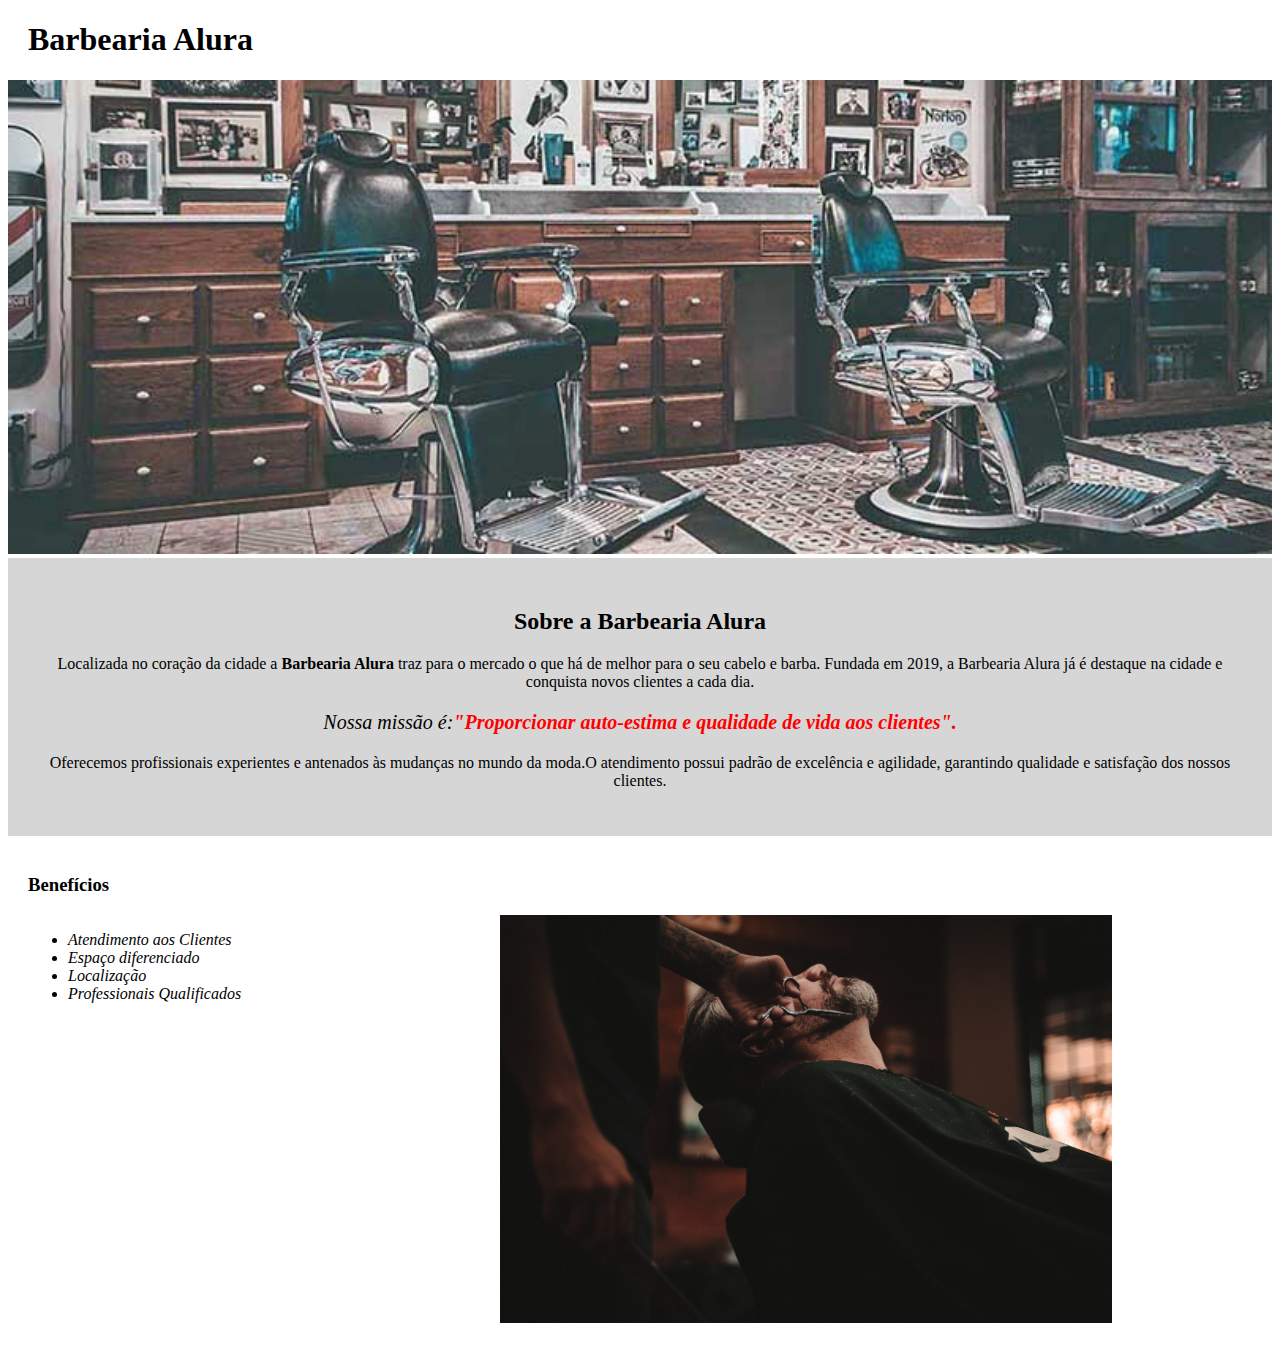
==== index.html @ 02f7198e "m" ====
<!DOCTYPE html>
<html lang="pt-br">
<head>
    <meta charset="UTF-8">
    <title>Barbearia Alura</title>
    <link rel="stylesheet" href="style.css">
</head> 
<body>
    <header>
        <h1 class="titulo-principal">Barbearia Alura</h1>
    </header>

    <img id="banner" src="banner.jpg">
<div class="principal">
    <h2 class="titulo-centralizado">Sobre a Barbearia Alura</h2>

    <p>Localizada no coração da cidade a <strong>Barbearia Alura</strong> traz para o mercado o que há de melhor para o seu cabelo e barba. Fundada em 2019, a Barbearia Alura já é destaque na cidade e conquista novos clientes a cada dia.</p>

    <p id="missão"><em>Nossa missão é:<strong>"Proporcionar auto-estima e qualidade de vida aos clientes".</strong></em></p>

    <p>Oferecemos profissionais experientes e antenados às mudanças no mundo da moda.O atendimento possui padrão de excelência e agilidade, garantindo qualidade e satisfação dos nossos clientes.</p>

</div>

<div class="benefícios">
    <h3>Benefícios</h3>

    <ul>
    <li class="itens">Atendimento aos Clientes</li>
    <li class="itens">Espaço diferenciado</li>
    <li class="itens">Localização</li>
    <li class="itens">Professionais Qualificados</li>

</ul>
<img src="beneficios.jpg" class="imagembeneficios">
</div>
</body>
</html>
---- style.css ----
#banner{

    width: 100%
}

.principal{
    background: #CCCCCCCC
}

.principal{
    padding: 30px
}

.titulo-principal{
  padding-left: 20px  
}
.titulo-centralizado{
    text-align: center
}

p{
    text-align:center;
}

#missão{
    font-size: 20px
}

em strong{
    color:red
}

.itens{
    font-style: italic
}
.benefícios{
    background: #FFFFFF
    
}

.benefícios{
    padding: 20px
}

ul{
    display: inline-block;
    vertical-align: top;
    width: 20%;
    margin-right: 15%;
}

.imagembeneficios{
    width: 50%
}
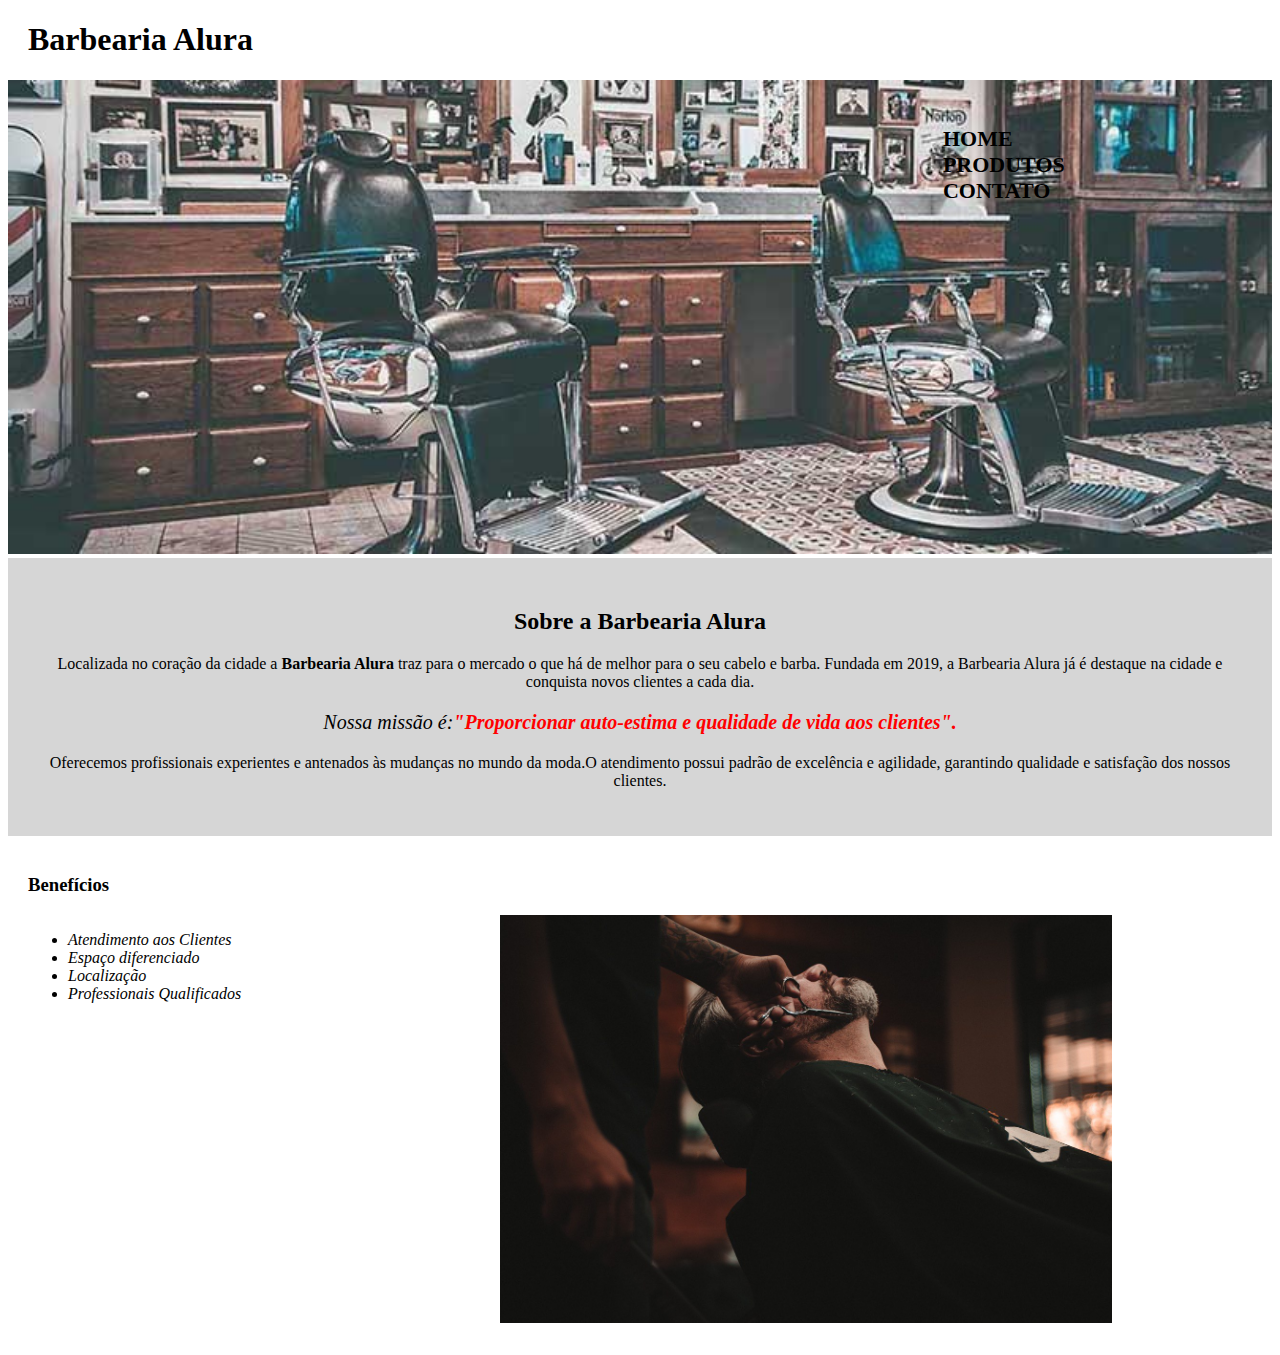
==== commit 14292176: "m" ====
--- a/index.html
+++ b/index.html
@@ -12,6 +12,16 @@
 
     <img id="banner" src="banner.jpg">
 <div class="principal">
+
+    
+    <nav>
+        <ul class="paginas">
+            <li><a href="index.html">Home</a></li>
+            <li><a href="produtos.html">Produtos</a></li>
+            <li><a href="contato.html">Contato</a></li>
+        </ul>
+    </nav>
+
     <h2 class="titulo-centralizado">Sobre a Barbearia Alura</h2>
 
     <p>Localizada no coração da cidade a <strong>Barbearia Alura</strong> traz para o mercado o que há de melhor para o seu cabelo e barba. Fundada em 2019, a Barbearia Alura já é destaque na cidade e conquista novos clientes a cada dia.</p>
@@ -34,5 +44,5 @@
 </ul>
 <img src="beneficios.jpg" class="imagembeneficios">
 </div>
-</body>
+</body> 
 </html>--- a/style.css
+++ b/style.css
@@ -51,4 +51,46 @@
 
 .imagembeneficios{
     width: 50%
+}
+
+
+.caixa{
+    position: relative
+}
+.caixa{
+    width: 940px;
+    margin: 0 auto;
+}
+
+nav {
+    position: absolute
+}
+
+nav{
+    top: 110px 
+}
+
+nav{
+    right: 0;
+}
+
+nav li {
+    display: inline
+}
+
+nav li {
+    margin: 0 0 0 15px;
+}
+
+nav a {
+    text-transform: uppercase;
+    color: #000000;
+    font-weight: bold;
+    font-size: 22px;
+    text-decoration: none;
+}
+
+nav a:hover {
+    text-decoration: underline;
+    color: #C78C19
 }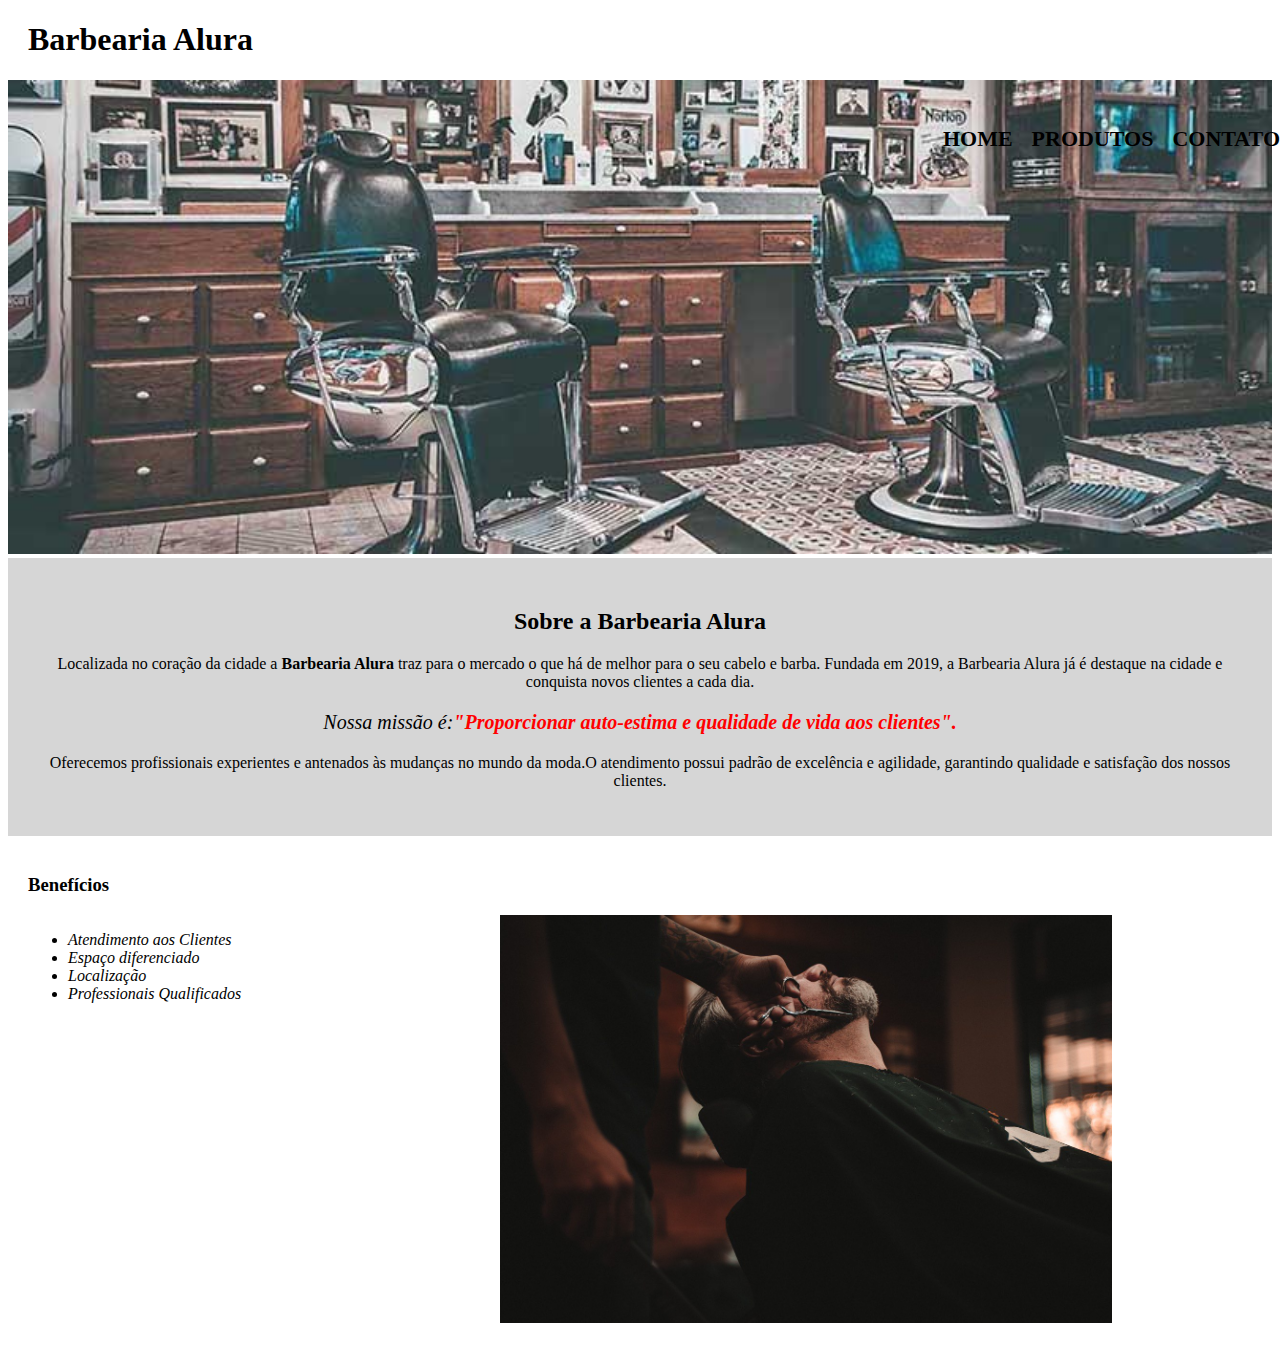
==== commit d7739806: "m" ====
--- a/index.html
+++ b/index.html
@@ -35,7 +35,7 @@
 <div class="benefícios">
     <h3>Benefícios</h3>
 
-    <ul>
+    <ul class="servicos">
     <li class="itens">Atendimento aos Clientes</li>
     <li class="itens">Espaço diferenciado</li>
     <li class="itens">Localização</li>
--- a/style.css
+++ b/style.css
@@ -42,7 +42,7 @@
     padding: 20px
 }
 
-ul{
+.servicos{
     display: inline-block;
     vertical-align: top;
     width: 20%;
@@ -53,6 +53,7 @@
     width: 50%
 }
 
+}
 
 .caixa{
     position: relative
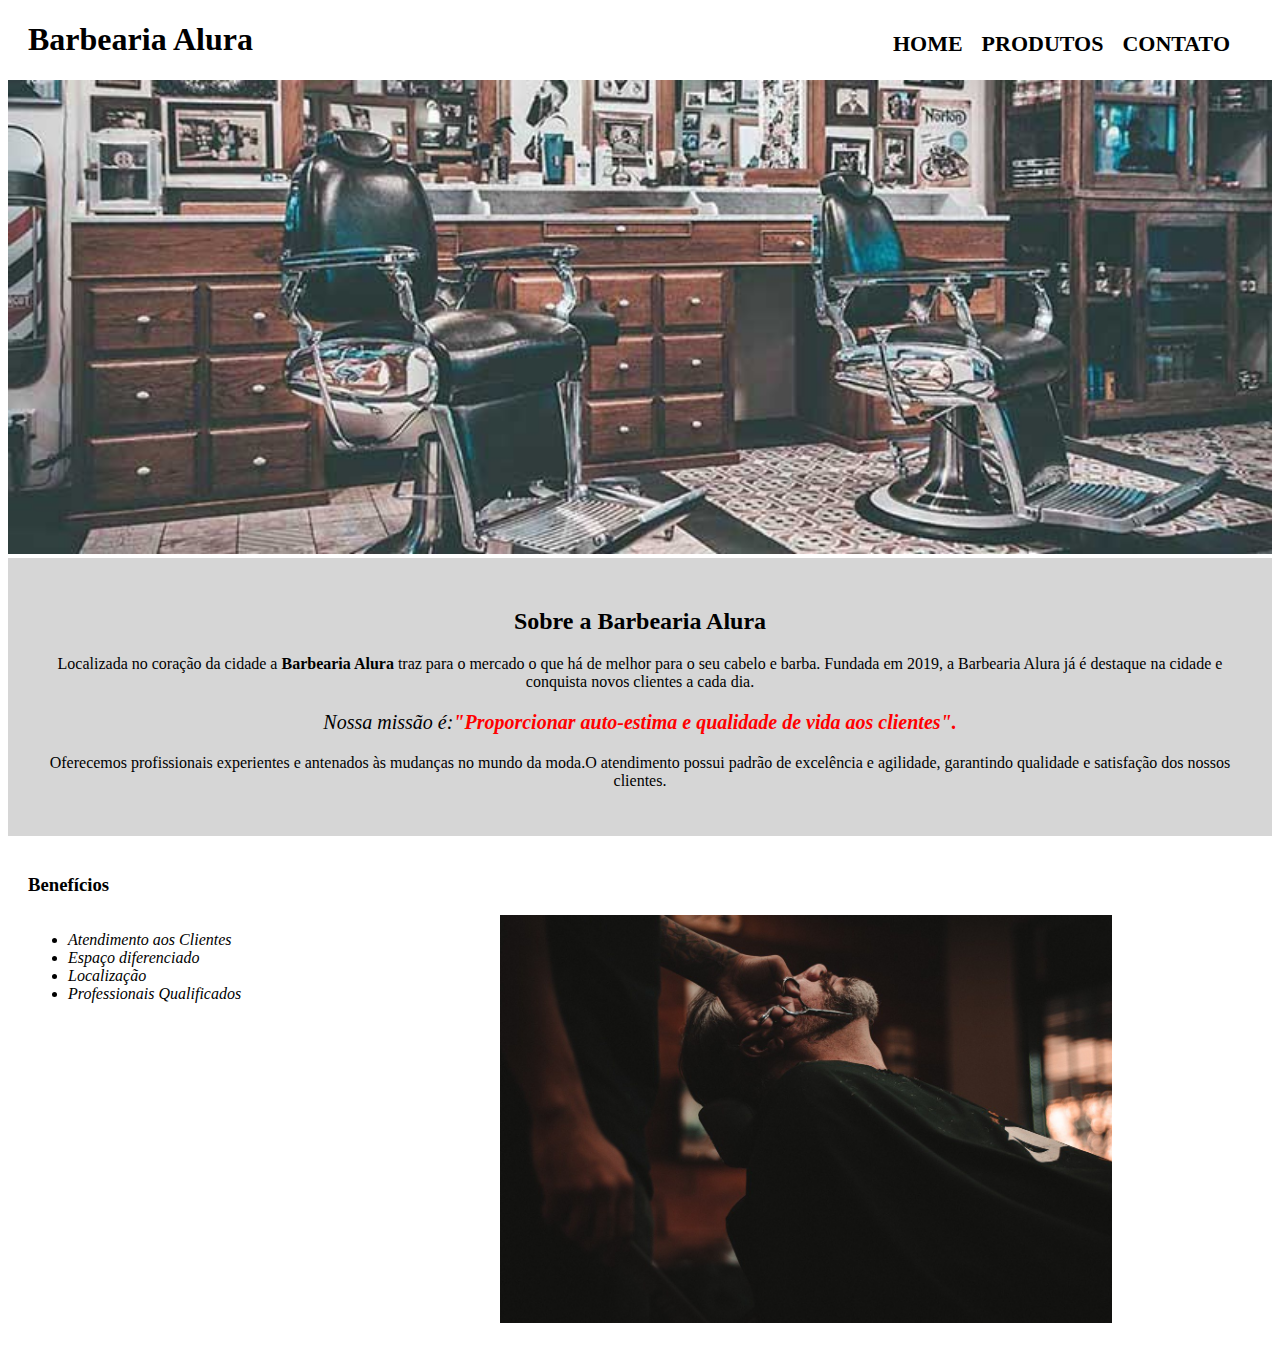
==== commit a21c3303: "m" ====
--- a/index.html
+++ b/index.html
@@ -3,7 +3,7 @@
 <head>
     <meta charset="UTF-8">
     <title>Barbearia Alura</title>
-    <link rel="stylesheet" href="style.css">
+    <link rel="stylesheet" href="style-home.css">
 </head> 
 <body>
     <header>
--- a/style-home.css
+++ b/style-home.css
@@ -0,0 +1,96 @@
+#banner{
+
+    width: 100%
+}
+
+.principal{
+    background: #CCCCCCCC
+}
+
+.principal{
+    padding: 30px
+}
+
+.titulo-principal{
+  padding-left: 20px  
+}
+.titulo-centralizado{
+    text-align: center
+}
+
+p{
+    text-align:center;
+}
+
+#missão{
+    font-size: 20px
+}
+
+em strong{
+    color:red
+}
+
+.itens{
+    font-style: italic
+}
+.benefícios{
+    background: #FFFFFF
+    
+}
+
+.benefícios{
+    padding: 20px
+}
+
+.servicos{
+    display: inline-block;
+    vertical-align: top;
+    width: 20%;
+    margin-right: 15%;
+}
+
+.imagembeneficios{
+    width: 50%
+}
+
+
+.caixa{
+    position: relative
+}
+.caixa{
+    width: 940px;
+    margin: 0 auto;
+}
+
+nav {
+    position: absolute
+}
+
+nav{
+    top: 15px 
+}
+
+nav{
+    right: 50px;
+}
+
+nav li {
+    display: inline
+}
+
+nav li {
+    margin: 0 0 0 15px;
+}
+
+nav a {
+    text-transform: uppercase;
+    color: #000000;
+    font-weight: bold;
+    font-size: 22px;
+    text-decoration: none;
+}
+
+nav a:hover {
+    text-decoration: underline;
+    color: #C78C19
+}